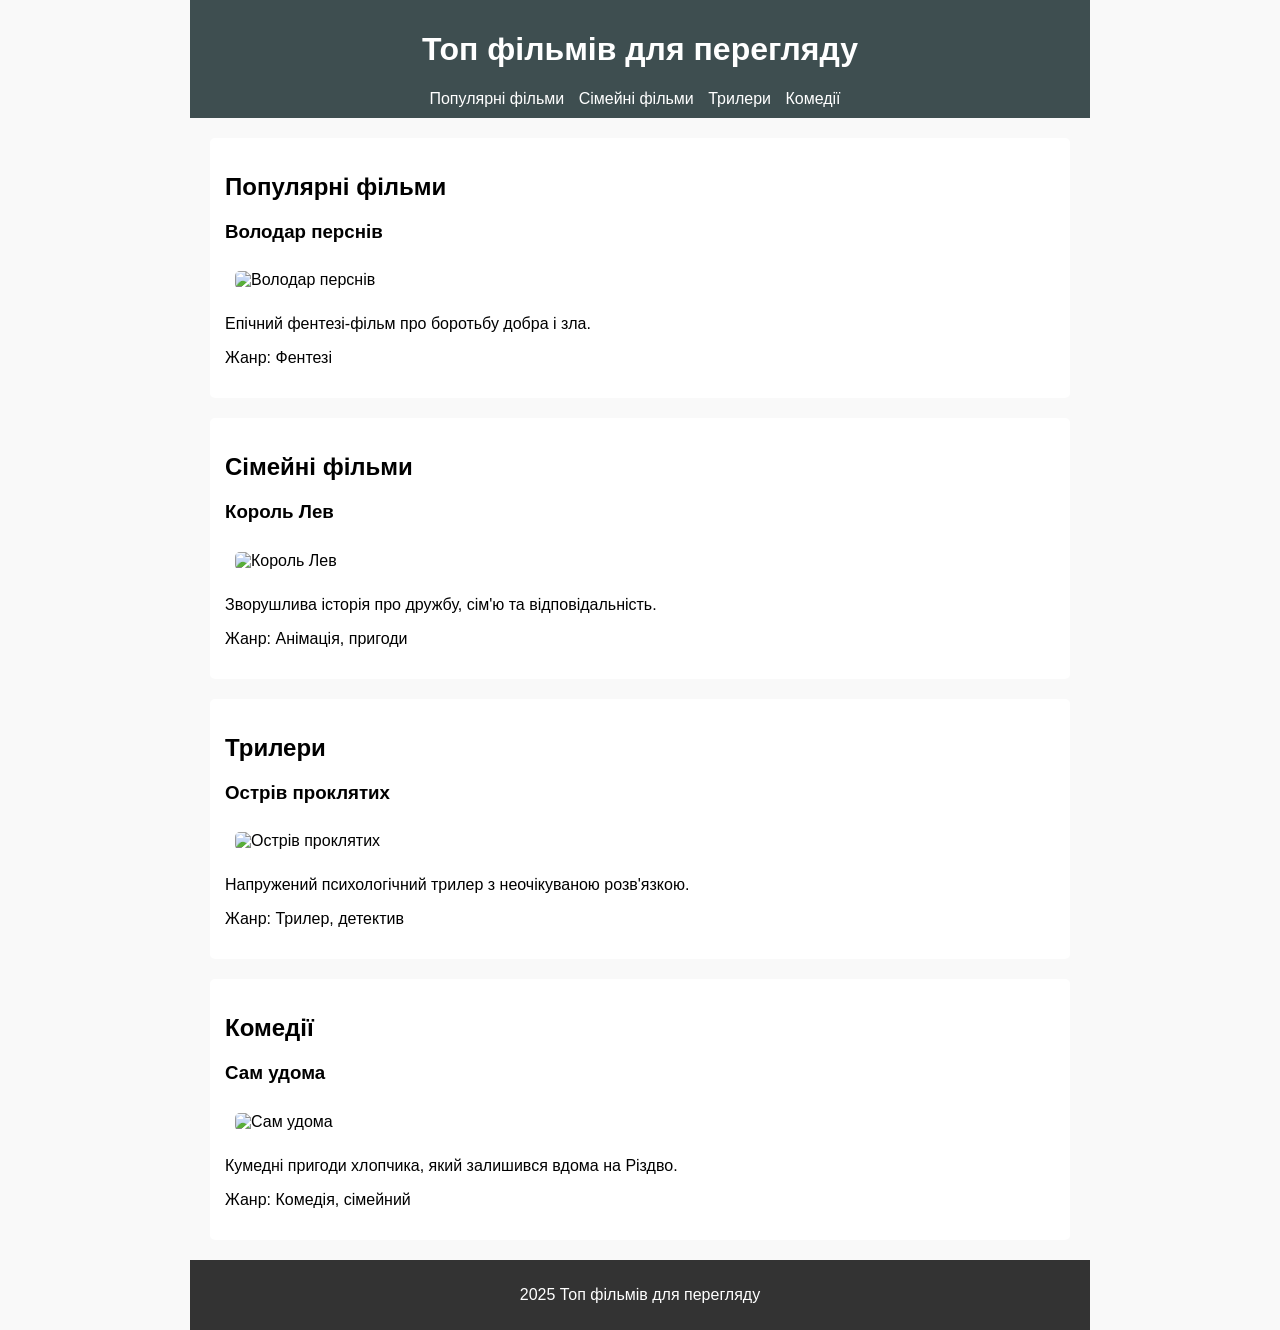
==== index.html @ f59cb67b "done" ====
<!DOCTYPE html>
<html lang="uk">

<head>
  <meta charset="UTF-8">
  <meta name="description" content="Топ фільмів для перегляду: трилери, комедії, сімейні фільми та багато іншого.">
  <meta name="viewport" content="width=device-width, initial-scale=1.0">
  <title>Топ фільмів для перегляду</title>
  <link rel="stylesheet" href="style.css">
</head>

<body>
<div class="container">
  <header>
    <h1>Топ фільмів для перегляду</h1>
    <nav>
      <ul>
        <li><a href="#popular">Популярні фільми</a></li>
        <li><a href="#family">Сімейні фільми</a></li>
        <li><a href="#thrillers">Трилери</a></li>
        <li><a href="#comedies">Комедії</a></li>
      </ul>
    </nav>
  </header>

  <main>
    <!-- Популярні -->
    <section id="popular">
      <h2>Популярні фільми</h2>
      <article>
        <h3>Володар перснів</h3>
        <img src="
https://staticeu.sweet.tv/images.jpg
" alt="Володар перснів">
        <p>Епічний фентезі-фільм про боротьбу добра і зла.</p>
        <p>Жанр: Фентезі</p>
      </article>
    </section>

    <!-- Сімейні -->
    <section id="family">
      <h2>Сімейні фільми</h2>
      <article>
        <h3>Король Лев</h3>
        <img src="
https://upload.wikimedia.org/wikipedia/en/3/3d/The_Lion_King_poster.jpg
" alt="Король Лев">
        <p>Зворушлива історія про дружбу, сім'ю та відповідальність.</p>
        <p>Жанр: Анімація, пригоди</p>
      </article>
    </section>

    <!-- Трилери -->
    <section id="thrillers">
      <h2>Трилери</h2>
      <article>
        <h3>Острів проклятих</h3>
        <img src="
https://upload.wikimedia.org/wikipedia/en/7/76/Shutterislandposter.jpg
" alt="Острів проклятих">
        <p>Напружений психологічний трилер з неочікуваною розв'язкою.</p>
        <p>Жанр: Трилер, детектив</p>
      </article>
    </section>

    <!-- Комедії -->
    <section id="comedies">
      <h2>Комедії</h2>
      <article>
        <h3>Сам удома</h3>
        <img src="
https://upload.wikimedia.org/wikipedia/en/7/76/Home_alone_poster.jpg
" alt="Сам удома">
        <p>Кумедні пригоди хлопчика, який залишився вдома на Різдво.</p>
        <p>Жанр: Комедія, сімейний</p>
      </article>
    </section>
  </main>

  <footer>
    <p>2025 Топ фільмів для перегляду</p>
  </footer>
</div>
</body>

</html>
---- style.css ----
/* Тіло документу */
  body {
    margin: 0;
    padding: 0;
    font-family: Arial, sans-serif;
    background-color: #f9f9f9;
  }
.container{
    max-width: 900px;
    margin-left: auto;
    margin-right: auto;
}
  /* Шапка сайту */
  header {
    background-color: #3E4E50;
    color: white;
    text-align: center;
    padding: 10px;
  }

  /* Список у навігації */
  nav ul {
    list-style: none;
    padding: 0;
    margin: 0;
  }

  nav ul li {
    display: inline;
    margin-right: 10px;
  }

  /* Посилання */
  nav a {
    text-decoration: none;
    color: white;
  }

  /* Секції */
  section {
    margin: 20px;
    padding: 15px;
    background-color: #fff;
    border-radius: 5px;
  }

  /* Зображення */
  img {
    max-width: 400px;
    margin: 10px;
    border-radius: 5px;
  }

  /* Підвал */
  footer {
    text-align: center;
    background-color: #333;
    color: white;
    padding: 10px;
  }
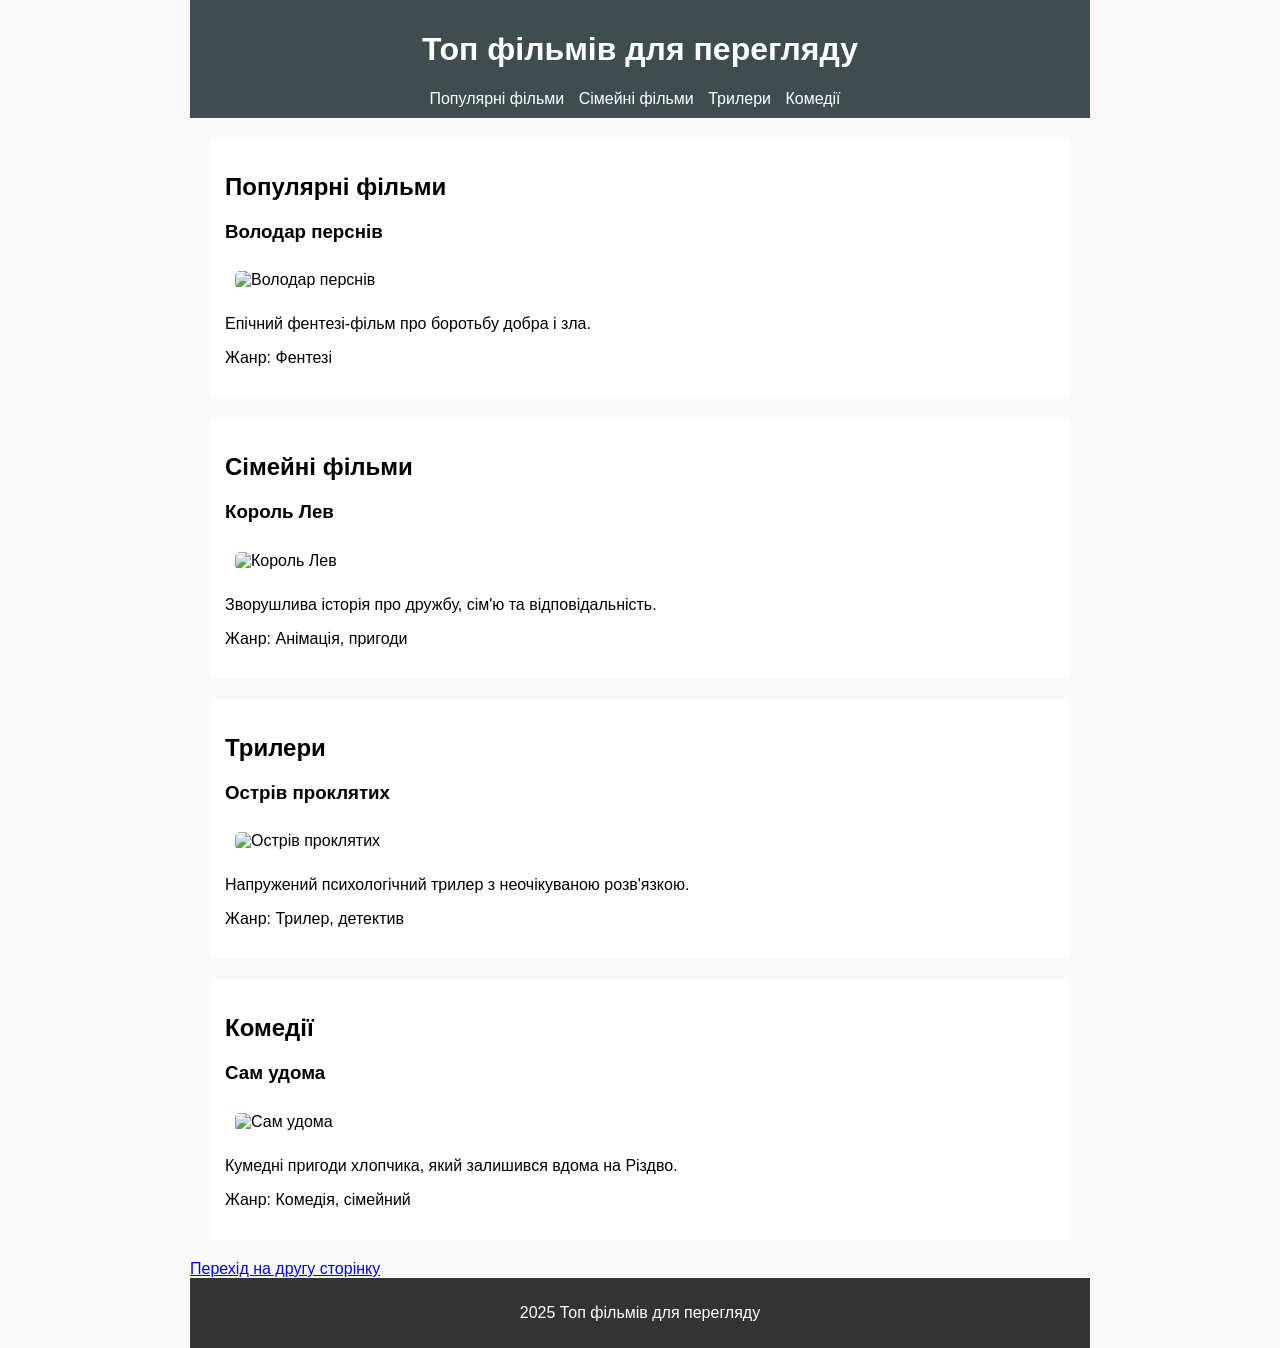
==== commit d1ce8e25: "done" ====
--- a/index.html
+++ b/index.html
@@ -2,11 +2,18 @@
 <html lang="uk">
 
 <head>
+    <script async src="https://www.googletagmanager.com/gtm.js?id=GTM-KVKNL73S"></script>
+<script>
+  window.dataLayer = window.dataLayer || [];
+  function gtag(){dataLayer.push(arguments);}
+  gtag('js', new Date());
+</script>
   <meta charset="UTF-8">
   <meta name="description" content="Топ фільмів для перегляду: трилери, комедії, сімейні фільми та багато іншого.">
   <meta name="viewport" content="width=device-width, initial-scale=1.0">
   <title>Топ фільмів для перегляду</title>
   <link rel="stylesheet" href="style.css">
+
 </head>
 
 <body>
@@ -75,6 +82,7 @@
         <p>Жанр: Комедія, сімейний</p>
       </article>
     </section>
+    <a href="movies.html">Перехід на другу сторінку</a>
   </main>
 
   <footer>
